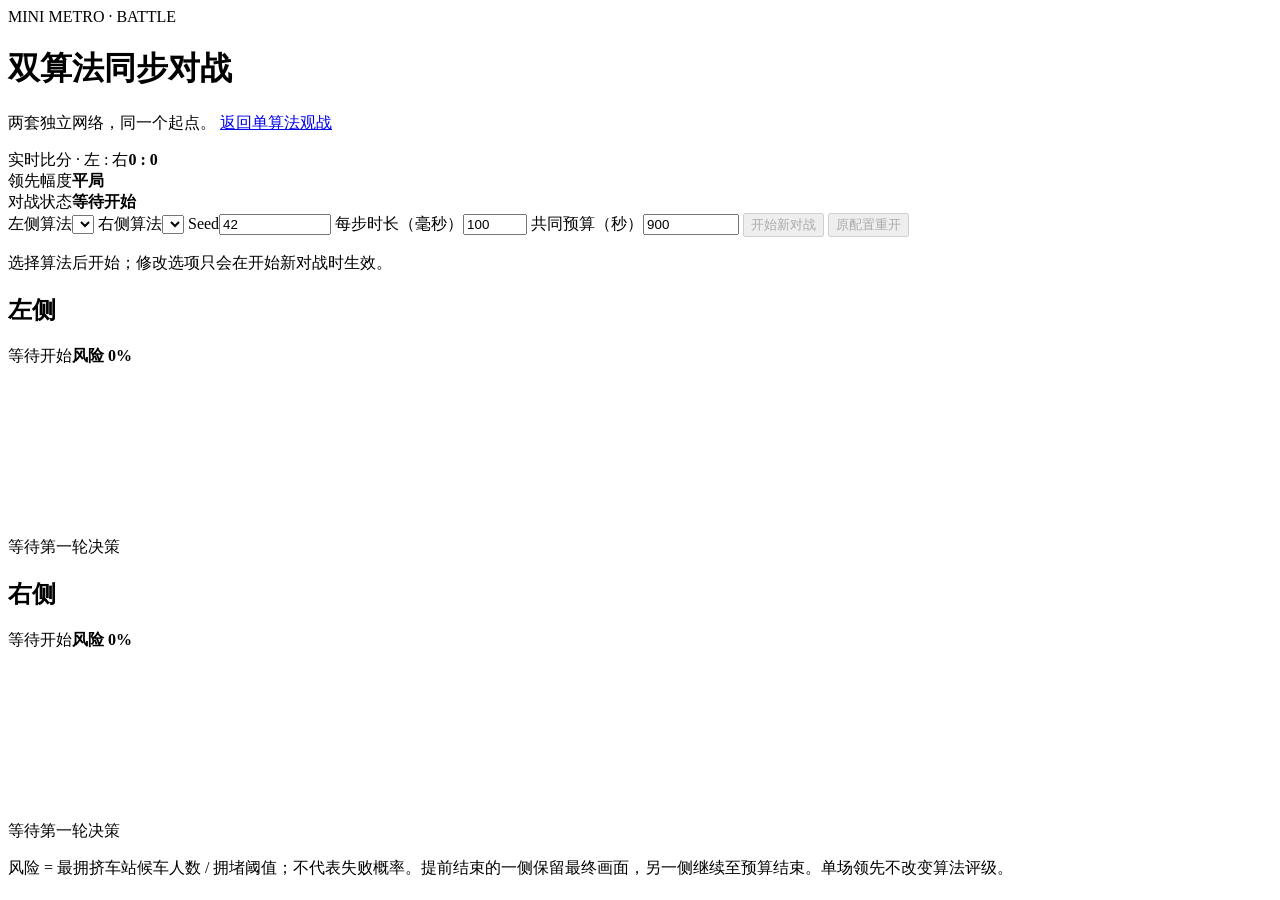
==== web/battle.html @ 4c3137b8 "feat: add synchronized browser battle viewer" ====
<!doctype html>
<html lang="zh-CN">
<head>
  <meta charset="utf-8">
  <meta name="viewport" content="width=device-width,initial-scale=1">
  <title>同步对战 · Mini Metro AI Lab</title>
  <link rel="stylesheet" href="/styles.css">
  <link rel="stylesheet" href="/battle.css">
</head>
<body>
<main class="app-shell">
  <header class="topbar">
    <div class="brand"><div class="eyebrow">MINI METRO · BATTLE</div><h1>双算法同步对战</h1><p>两套独立网络，同一个起点。 <a href="/">返回单算法观战</a></p></div>
    <div class="top-metrics"><div><span>实时比分 · 左 : 右</span><strong id="score">0 : 0</strong></div><div><span>领先幅度</span><strong id="margin">平局</strong></div><div><span>对战状态</span><strong id="battleStatus">等待开始</strong></div></div>
  </header>
  <form id="battleForm" class="battle-controls">
    <label>左侧算法<select id="leftAlgorithm" required aria-label="左侧算法"></select></label>
    <label>右侧算法<select id="rightAlgorithm" required aria-label="右侧算法"></select></label>
    <label>Seed<input id="battleSeed" type="number" min="0" max="2147483647" step="1" value="42" required></label>
    <label>每步时长（毫秒）<input id="battleDt" type="number" min="10" max="1000" step="1" value="100" required></label>
    <label>共同预算（秒）<input id="battleBudget" type="number" min="0.1" max="3600" step="0.001" value="900" required></label>
    <button id="startBattle" class="primary-control" type="submit" disabled>开始新对战</button>
    <button id="restartBattle" class="secondary" type="button" disabled>原配置重开</button>
  </form>
  <p id="battleConfig" class="battle-note">选择算法后开始；修改选项只会在开始新对战时生效。</p>
  <p id="battleError" role="alert" hidden></p>
  <section class="battle-grid" aria-label="同步对战地图">
    <article><header class="side-header"><h2 id="leftName">左侧</h2><span id="leftStatus">等待开始</span><strong id="leftRisk">风险 0%</strong></header><div class="map-panel"><canvas id="leftCanvas" aria-label="左侧实时地铁网络"></canvas></div><p id="leftDecision" class="battle-note">等待第一轮决策</p></article>
    <article><header class="side-header"><h2 id="rightName">右侧</h2><span id="rightStatus">等待开始</span><strong id="rightRisk">风险 0%</strong></header><div class="map-panel"><canvas id="rightCanvas" aria-label="右侧实时地铁网络"></canvas></div><p id="rightDecision" class="battle-note">等待第一轮决策</p></article>
  </section>
  <p class="battle-note">风险 = 最拥挤车站候车人数 / 拥堵阈值；不代表失败概率。提前结束的一侧保留最终画面，另一侧继续至预算结束。单场领先不改变算法评级。</p>
</main>
<script src="/map-renderer.js"></script>
<script src="/battle.js"></script>
</body>
</html>
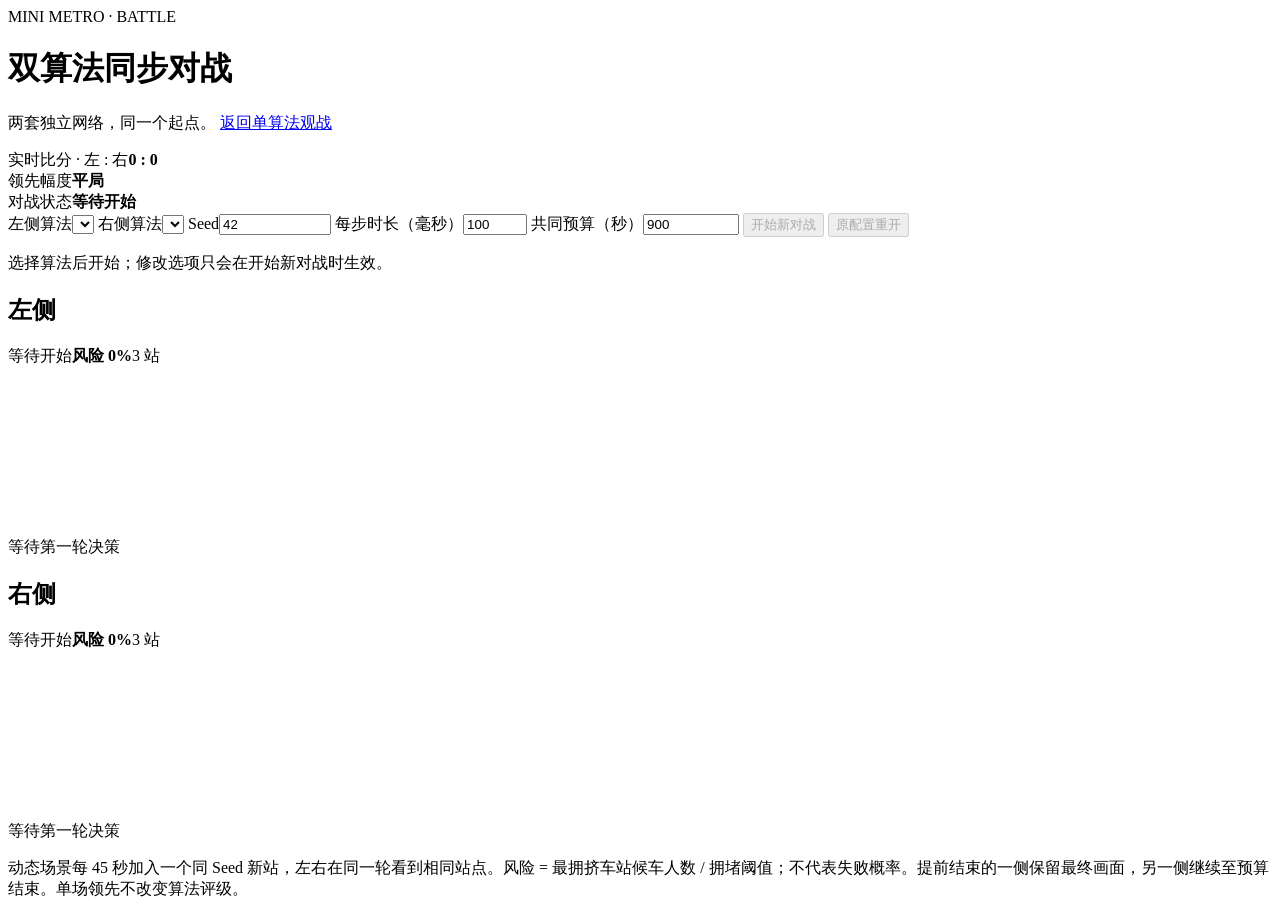
==== commit 7da64ae4: "feat: add timed station progression to viewers" ====
--- a/web/battle.html
+++ b/web/battle.html
@@ -25,10 +25,10 @@
   <p id="battleConfig" class="battle-note">选择算法后开始；修改选项只会在开始新对战时生效。</p>
   <p id="battleError" role="alert" hidden></p>
   <section class="battle-grid" aria-label="同步对战地图">
-    <article><header class="side-header"><h2 id="leftName">左侧</h2><span id="leftStatus">等待开始</span><strong id="leftRisk">风险 0%</strong></header><div class="map-panel"><canvas id="leftCanvas" aria-label="左侧实时地铁网络"></canvas></div><p id="leftDecision" class="battle-note">等待第一轮决策</p></article>
-    <article><header class="side-header"><h2 id="rightName">右侧</h2><span id="rightStatus">等待开始</span><strong id="rightRisk">风险 0%</strong></header><div class="map-panel"><canvas id="rightCanvas" aria-label="右侧实时地铁网络"></canvas></div><p id="rightDecision" class="battle-note">等待第一轮决策</p></article>
+    <article><header class="side-header"><h2 id="leftName">左侧</h2><span id="leftStatus">等待开始</span><strong id="leftRisk">风险 0%</strong><span id="leftStations" class="station-clock">3 站</span></header><div class="map-panel"><canvas id="leftCanvas" aria-label="左侧实时地铁网络"></canvas></div><p id="leftDecision" class="battle-note">等待第一轮决策</p></article>
+    <article><header class="side-header"><h2 id="rightName">右侧</h2><span id="rightStatus">等待开始</span><strong id="rightRisk">风险 0%</strong><span id="rightStations" class="station-clock">3 站</span></header><div class="map-panel"><canvas id="rightCanvas" aria-label="右侧实时地铁网络"></canvas></div><p id="rightDecision" class="battle-note">等待第一轮决策</p></article>
   </section>
-  <p class="battle-note">风险 = 最拥挤车站候车人数 / 拥堵阈值；不代表失败概率。提前结束的一侧保留最终画面，另一侧继续至预算结束。单场领先不改变算法评级。</p>
+  <p class="battle-note">动态场景每 45 秒加入一个同 Seed 新站，左右在同一轮看到相同站点。风险 = 最拥挤车站候车人数 / 拥堵阈值；不代表失败概率。提前结束的一侧保留最终画面，另一侧继续至预算结束。单场领先不改变算法评级。</p>
 </main>
 <script src="/map-renderer.js"></script>
 <script src="/battle.js"></script>
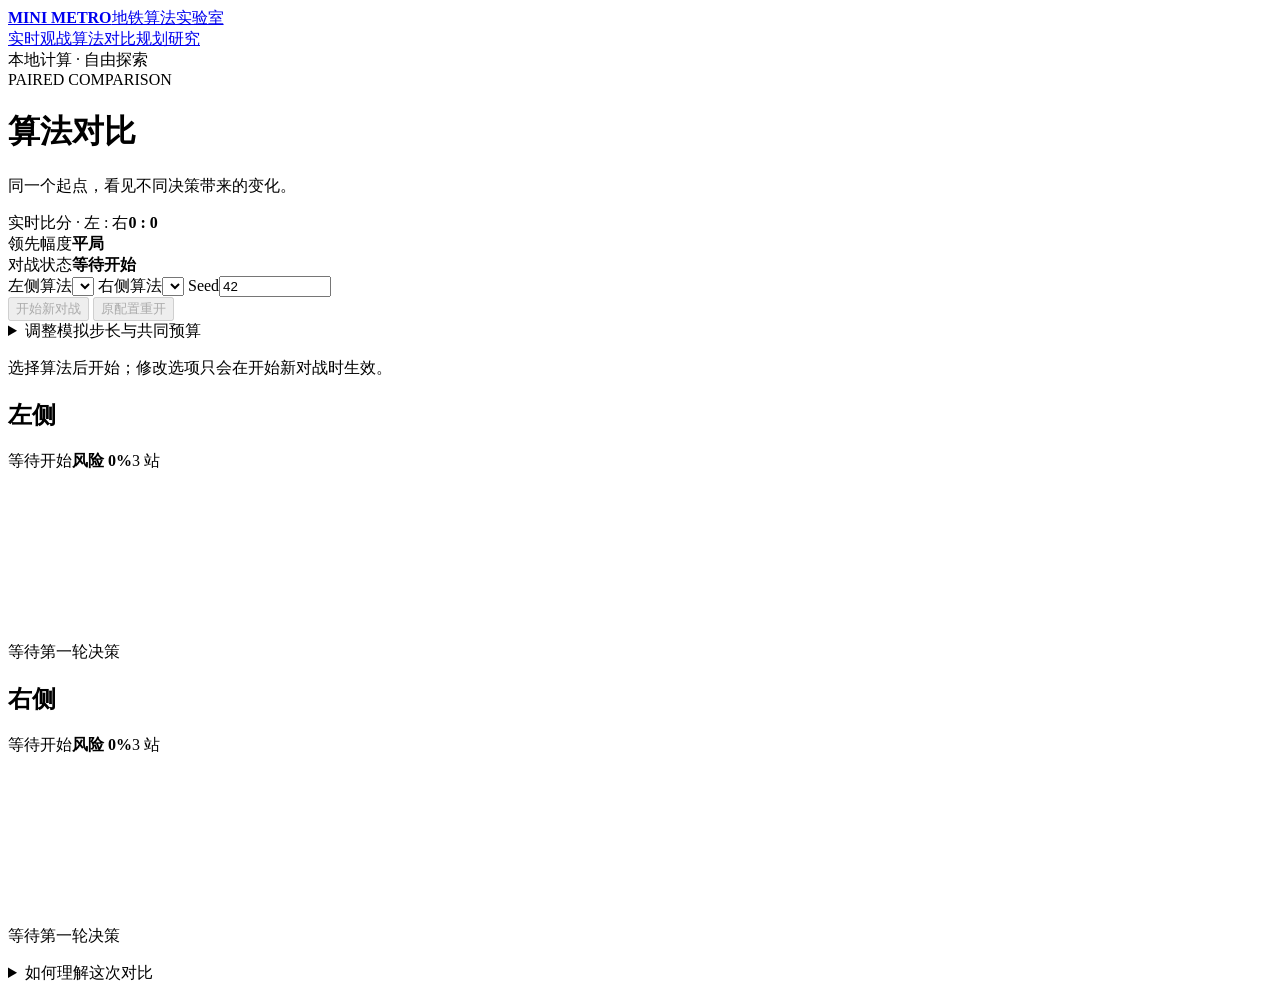
==== commit 9a748908: "feat(ui): unify the lab interface and repair responsive canvas layout" ====
--- a/web/battle.html
+++ b/web/battle.html
@@ -6,21 +6,28 @@
   <title>同步对战 · Mini Metro AI Lab</title>
   <link rel="stylesheet" href="/styles.css">
   <link rel="stylesheet" href="/battle.css">
+  <link rel="stylesheet" href="/theme.css">
 </head>
 <body>
 <main class="app-shell">
+    <header class="lab-navigation">
+      <a class="lab-brand" href="/"><strong>MINI METRO</strong><span>地铁算法实验室</span></a>
+      <nav class="lab-tabs" aria-label="主要导航"><a href="/">实时观战</a><a href="/battle.html" aria-current="page">算法对比</a><a href="/research.html">规划研究</a></nav>
+      <span class="lab-local">本地计算 · 自由探索</span>
+    </header>
   <header class="topbar">
-    <div class="brand"><div class="eyebrow">MINI METRO · BATTLE</div><h1>双算法同步对战</h1><p>两套独立网络，同一个起点。 <a href="/">返回单算法观战</a></p></div>
+    <div class="brand"><div class="eyebrow">PAIRED COMPARISON</div><h1>算法对比</h1><p>同一个起点，看见不同决策带来的变化。</p></div>
     <div class="top-metrics"><div><span>实时比分 · 左 : 右</span><strong id="score">0 : 0</strong></div><div><span>领先幅度</span><strong id="margin">平局</strong></div><div><span>对战状态</span><strong id="battleStatus">等待开始</strong></div></div>
   </header>
   <form id="battleForm" class="battle-controls">
     <label>左侧算法<select id="leftAlgorithm" required aria-label="左侧算法"></select></label>
     <label>右侧算法<select id="rightAlgorithm" required aria-label="右侧算法"></select></label>
     <label>Seed<input id="battleSeed" type="number" min="0" max="2147483647" step="1" value="42" required></label>
-    <label>每步时长（毫秒）<input id="battleDt" type="number" min="10" max="1000" step="1" value="100" required></label>
-    <label>共同预算（秒）<input id="battleBudget" type="number" min="0.1" max="3600" step="0.001" value="900" required></label>
-    <button id="startBattle" class="primary-control" type="submit" disabled>开始新对战</button>
-    <button id="restartBattle" class="secondary" type="button" disabled>原配置重开</button>
+
+    <div class="battle-actions"><button id="startBattle" class="primary-control" type="submit" disabled>开始新对战</button>
+    <button id="restartBattle" class="secondary" type="button" disabled>原配置重开</button></div>
+    <details class="battle-advanced"><summary>调整模拟步长与共同预算</summary><div class="advanced-fields">    <label>每步时长（毫秒）<input id="battleDt" type="number" min="10" max="1000" step="1" value="100" required></label>
+    <label>共同预算（秒）<input id="battleBudget" type="number" min="0.1" max="3600" step="0.001" value="900" required></label></div></details>
   </form>
   <p id="battleConfig" class="battle-note">选择算法后开始；修改选项只会在开始新对战时生效。</p>
   <p id="battleError" role="alert" hidden></p>
@@ -28,7 +35,7 @@
     <article><header class="side-header"><h2 id="leftName">左侧</h2><span id="leftStatus">等待开始</span><strong id="leftRisk">风险 0%</strong><span id="leftStations" class="station-clock">3 站</span></header><div class="map-panel"><canvas id="leftCanvas" aria-label="左侧实时地铁网络"></canvas></div><p id="leftDecision" class="battle-note">等待第一轮决策</p></article>
     <article><header class="side-header"><h2 id="rightName">右侧</h2><span id="rightStatus">等待开始</span><strong id="rightRisk">风险 0%</strong><span id="rightStations" class="station-clock">3 站</span></header><div class="map-panel"><canvas id="rightCanvas" aria-label="右侧实时地铁网络"></canvas></div><p id="rightDecision" class="battle-note">等待第一轮决策</p></article>
   </section>
-  <p class="battle-note">动态场景每 45 秒加入一个同 Seed 新站，左右在同一轮看到相同站点。风险 = 最拥挤车站候车人数 / 拥堵阈值；不代表失败概率。提前结束的一侧保留最终画面，另一侧继续至预算结束。单场领先不改变算法评级。</p>
+  <details class="experiment-notes"><summary>如何理解这次对比</summary><p>每 45 秒加入一个新站，左右算法在相同模拟时间看到相同站点。风险反映候车等待压力，不代表失败概率。提前结束的一侧保留最终画面，另一侧继续至共同预算结束。单场领先不改变算法评级。</p></details>
 </main>
 <script src="/map-renderer.js"></script>
 <script src="/battle.js"></script>
